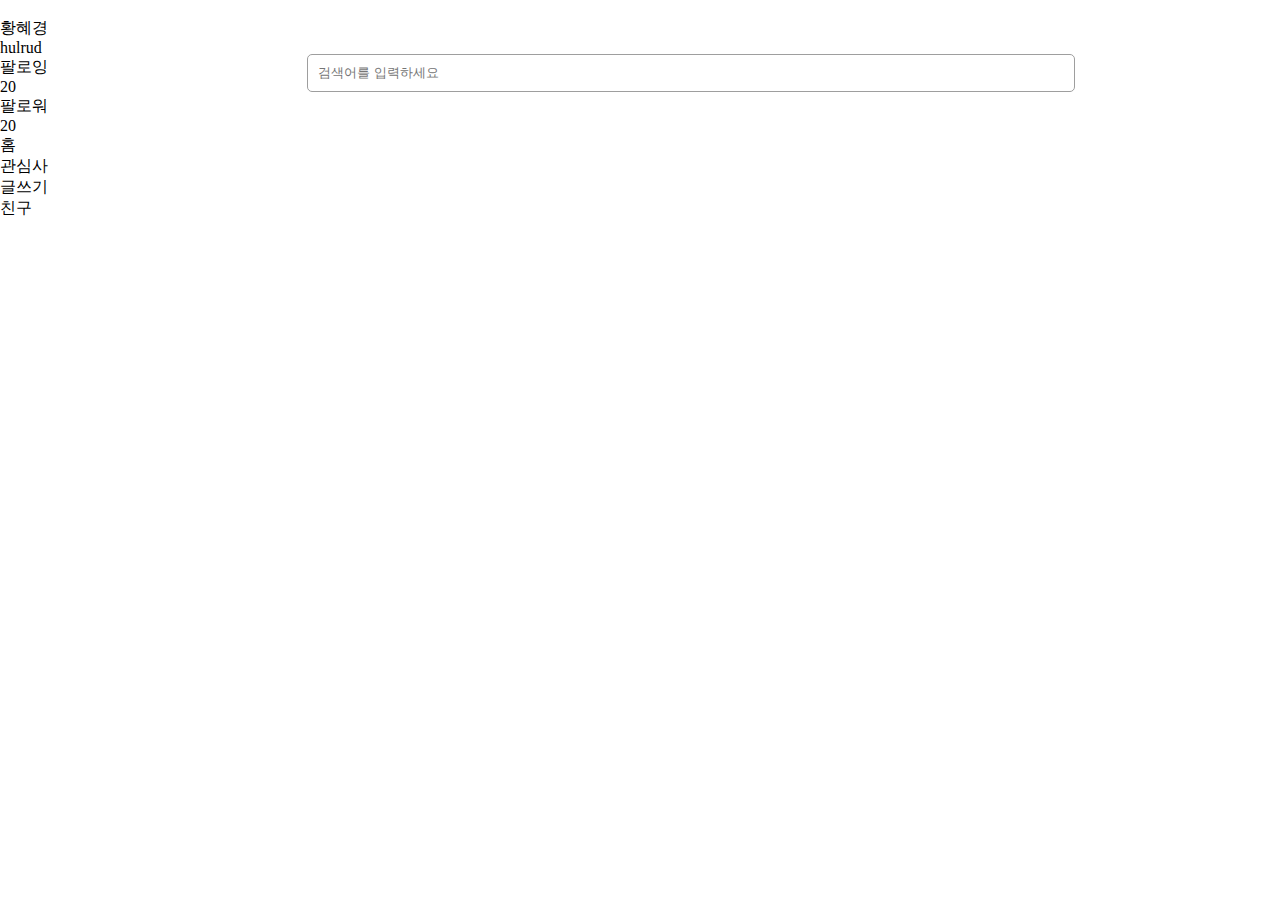
==== friends/index.html @ 4e04e3a8 "feat: friends 검색바 UI 구현" ====
<!DOCTYPE html>
<html lang="en">
<head>
    <meta charset="UTF-8">
    <meta name="viewport" content="width=device-width, initial-scale=1.0">
    <title>무러</title>
    <link rel="stylesheet" href="../css/style.css">
    <link rel="stylesheet" href="../css/nav.css">
    <link rel="stylesheet" href="./css/friends.css">
</head>
<body class="flex-container">
    <nav class="desktop-nav flex-container">
        <div class="profile-container">
            <div class="profile-img-wrap">
                <img src="../image/profile1.jpeg" alt="" class="profile-img">
            </div>
            <div class="name-and-id">
                <div class="name-lable">황혜경</div>
                <div class="id-label">hulrud</div>
            </div>
            <div class="follow-container flex-container">
                <div class="following-container">
                    <div class="following-label">팔로잉</div>
                    <div class="following-value">20</div>
                </div>
                <div class="follower-container">
                    <div class="follower-label">팔로워</div>
                    <div class="follower-value">20 </div>
                </div>
            </div>
        </div>
        <ul class="nav-list">
            <li class="nav-item home" onclick="window.open('/main', '_top')">
                <iconify-icon icon="clarity:home-line"></iconify-icon>
                <div class="nav-item-lable">홈</div>
            </li>
            <li class="nav-item interest" onclick="window.open('/interest', '_top')">
                <iconify-icon icon="clarity:fish-line"></iconify-icon>
                <div class="nav-item-lable">관심사</div>
            </li>
            <li class="nav-item write" onclick="window.open('/write', '_top')">
                <iconify-icon icon="solar:pen-linear"></iconify-icon>
                <div class="nav-item-lable">글쓰기</div>
            </li>

            <li class="nav-item friends" onclick="window.open('/friends', '_top')">
                <iconify-icon icon="solar:user-outline"></iconify-icon>
                <div class="nav-item-lable">친구</div>
            </li>
        </ul>
    </nav>
    <main id="main">
        <div class="search-container">
            <input type="text" id="search-field" placeholder="검색어를 입력하세요">
            <div class="search-icon">
                <iconify-icon icon="iconamoon:search"></iconify-icon>   
            </div>
        </div>
    </main>
    <script src="https://code.iconify.design/iconify-icon/1.0.7/iconify-icon.min.js"></script>
</body>
</html>
---- css/style.css ----
@font-face {
    font-family: 'Pretendard-Regular';
    src: url('https://cdn.jsdelivr.net/gh/Project-Noonnu/noonfonts_2107@1.1/Pretendard-Regular.woff') format('woff');
}

:root {
    --main-font: 'Pretendard-Regular';
    --primary: rgba(37, 168, 224, 1);
    --white: rgba(255, 255, 255, 1);
    --black: rgba(19, 19, 19, 1);
    --gray500: rgba(158, 158, 158, 1);
    --gray700: rgba(97, 97, 97, 1);
    --dusan: rgba(69, 99, 158, 1);
    --woman: rgba(219, 104, 132, 1);
    --yang: rgba(255, 229, 138, 1);
    --mamrgin-top: 6vh;
}

* {
    margin: 0;
    padding: 0;
    box-sizing: border-box;
    text-decoration: none;
    font-family: var(--main-font);
    outline: none;
    border: none;
}

html,
body {
    width: 100%;
    height: 100%;
    overflow-y: hidden;
}

a {
    color: var(--black);
    text-decoration: none;
}
---- friends/css/friends.css ----
#main {
    position: absolute;
    top: 6vh;
    left: 24vw;
    width: 60%;
    height: calc(100% - 6vh * 2);
    display: flex;
    flex-direction: column;
    justify-content: flex-start;
    gap: 7vh;
}

.main-label {
    font-weight: 500;
    font-size: 1.2rem;
}

.search-container {     
    display: flex;
    align-items: center;
    justify-content: space-between;
    padding: 10px;
    border-radius: 5px;
    border: 1px solid var(--gray-500, #9E9E9E);
    background: var(--white, #FFF);
}

#search-field {
    width: 90%;
}

.section-container {
    display: flex;
    flex-direction: column;
    gap: 20px;
}

.search-icon {
    font-size: 1.2rem;
    color: var(--gray500);
    cursor: pointer;
}
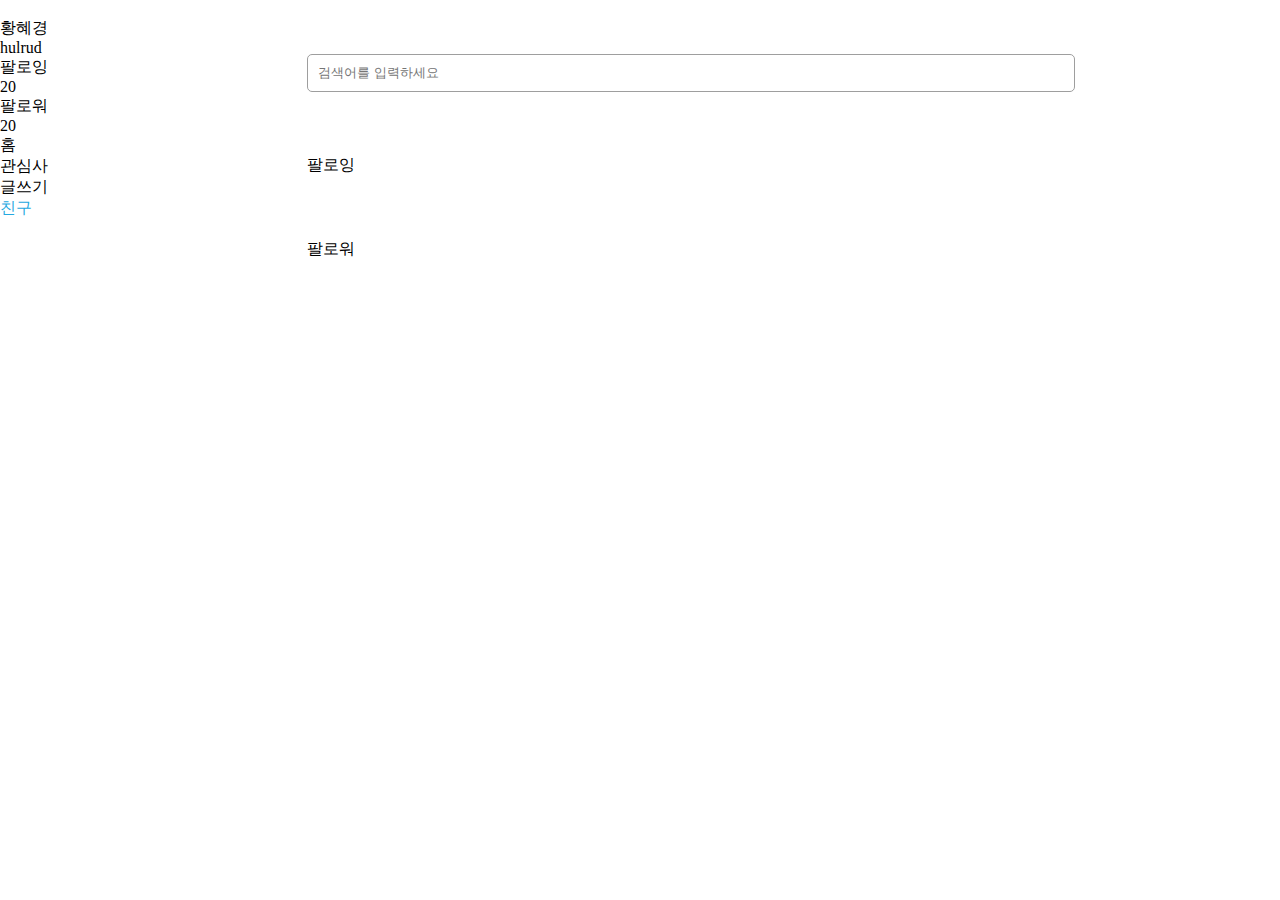
==== commit b25f4ab0: "design: 페이지에 해당하는 메뉴에 하이라이트" ====
--- a/friends/index.html
+++ b/friends/index.html
@@ -4,15 +4,16 @@
     <meta charset="UTF-8">
     <meta name="viewport" content="width=device-width, initial-scale=1.0">
     <title>무러</title>
+    <link rel="shortcut icon" href="../favicon.ico" type="image/x-icon">
     <link rel="stylesheet" href="../css/style.css">
     <link rel="stylesheet" href="../css/nav.css">
     <link rel="stylesheet" href="./css/friends.css">
 </head>
 <body class="flex-container">
-    <nav class="desktop-nav flex-container">
-        <div class="profile-container">
+    <nav class="nav flex-container">
+        <div class="profile-container desktop">
             <div class="profile-img-wrap">
-                <img src="../image/profile1.jpeg" alt="" class="profile-img">
+                <img src="../image/profile.png" alt="" class="profile-img">
             </div>
             <div class="name-and-id">
                 <div class="name-lable">황혜경</div>
@@ -43,7 +44,7 @@
                 <div class="nav-item-lable">글쓰기</div>
             </li>
 
-            <li class="nav-item friends" onclick="window.open('/friends', '_top')">
+            <li class="nav-item friends" onclick="window.open('/friends', '_top')" style="color: var(--primary);">
                 <iconify-icon icon="solar:user-outline"></iconify-icon>
                 <div class="nav-item-lable">친구</div>
             </li>
@@ -56,7 +57,21 @@
                 <iconify-icon icon="iconamoon:search"></iconify-icon>   
             </div>
         </div>
+        
+        <div class="friend-container main-section following-container">
+            <div class="section-label">팔로잉</div>
+            <div class="friend-list following-list"></div>
+        </div>
+
+        <div class="friend-container main-section follower-container">
+            <div class="section-label">팔로워</div>
+            <div class="friend-list follower-list"></div>
+        </div>
     </main>
+    <script src="https://cdn.jsdelivr.net/npm/axios/dist/axios.min.js"></script>
     <script src="https://code.iconify.design/iconify-icon/1.0.7/iconify-icon.min.js"></script>
+    <script src="../js/config.js"></script>
+    <script src="../js/nav.js"></script>
+    <script src="./js/friends.js"></script>
 </body>
 </html>--- a/css/style.css
+++ b/css/style.css
@@ -6,8 +6,12 @@
 :root {
     --main-font: 'Pretendard-Regular';
     --primary: rgba(37, 168, 224, 1);
+    --primary-hover: rgb(32, 144, 193);
+    --login-color: #06617F;
+    --login-hover: #043f52;
     --white: rgba(255, 255, 255, 1);
     --black: rgba(19, 19, 19, 1);
+    --gray300: rgb(195, 195, 195);
     --gray500: rgba(158, 158, 158, 1);
     --gray700: rgba(97, 97, 97, 1);
     --dusan: rgba(69, 99, 158, 1);
@@ -36,4 +40,25 @@
 a {
     color: var(--black);
     text-decoration: none;
-}+}
+
+::-webkit-scrollbar {
+    display: none;
+  }
+
+  @media screen and (max-width: 1024px) {
+
+    .profile-container.mobile {
+        position: fixed; 
+        top: 56px;
+        margin: 0 20px;
+        display: flex;
+        flex-direction: row;
+    }
+
+    .profile-container.mobile > .profile-img-wrap,
+    .profile-container.mobile > .profile-img-wrap > .profile-img{
+        min-width: 100px;
+        min-height: 100px;
+    }
+  }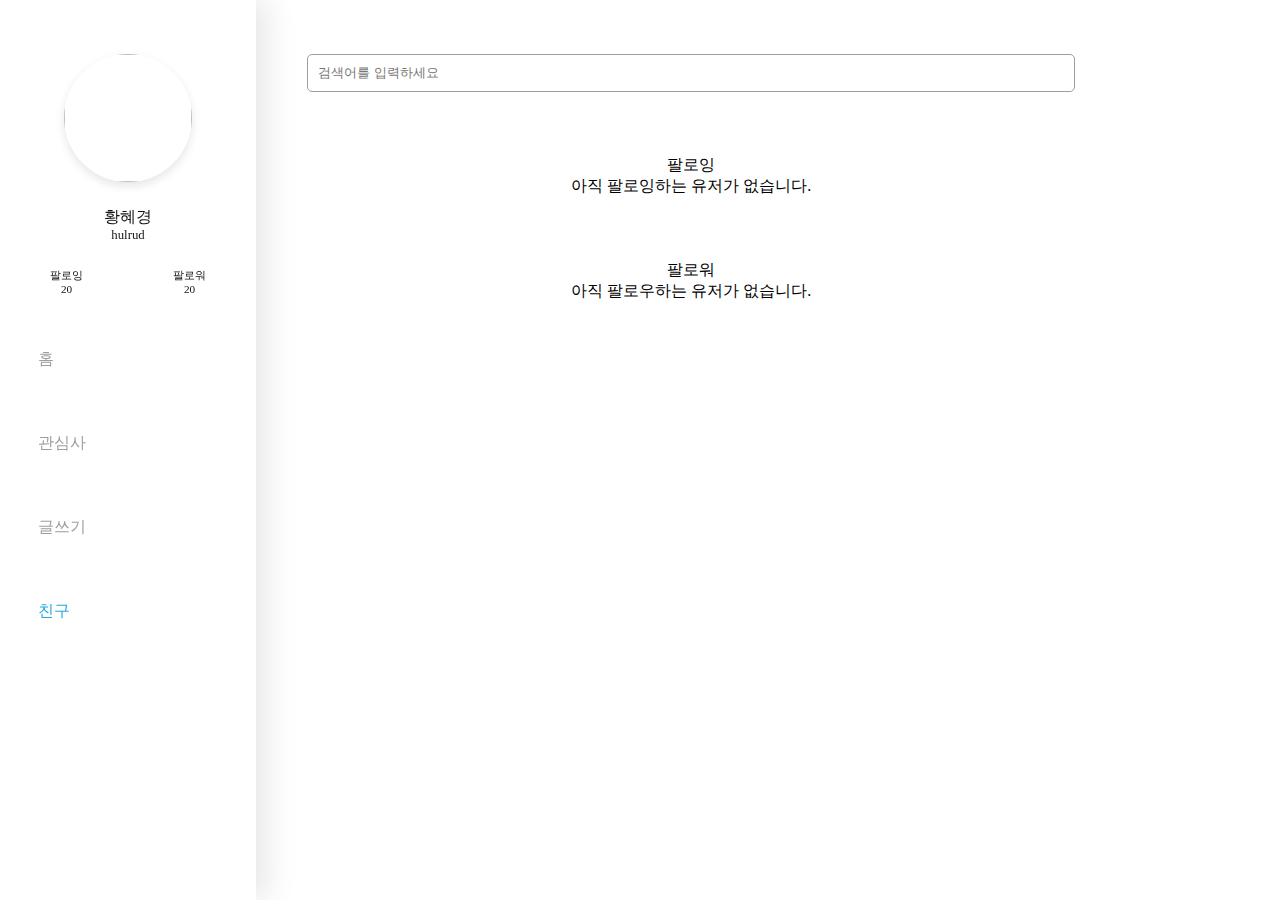
==== commit 0c173ea2: "fix: 데이터가 없을 때 페이지 수정" ====
--- a/friends/index.html
+++ b/friends/index.html
@@ -60,12 +60,12 @@
         
         <div class="friend-container main-section following-container">
             <div class="section-label">팔로잉</div>
-            <div class="friend-list following-list"></div>
+            <div class="friend-list following-list">아직 팔로잉하는 유저가 없습니다.</div>
         </div>
 
         <div class="friend-container main-section follower-container">
             <div class="section-label">팔로워</div>
-            <div class="friend-list follower-list"></div>
+            <div class="friend-list follower-list">아직 팔로우하는 유저가 없습니다.</div>
         </div>
     </main>
     <script src="https://cdn.jsdelivr.net/npm/axios/dist/axios.min.js"></script>
--- a/css/nav.css
+++ b/css/nav.css
@@ -0,0 +1,201 @@
+@font-face {
+    font-family: 'Pretendard-Regular';
+    src: url('https://cdn.jsdelivr.net/gh/Project-Noonnu/noonfonts_2107@1.1/Pretendard-Bold.woff') format('woff');
+    font-weight: 700;
+}
+
+@font-face {
+    font-family: 'Pretendard-Regular';
+    src: url('https://cdn.jsdelivr.net/gh/Project-Noonnu/noonfonts_2107@1.1/Pretendard-Regular.woff') format('woff');
+    font-weight: 400;
+}
+
+@font-face {
+    font-family: 'Pretendard-Regular';
+    src: url('https://cdn.jsdelivr.net/gh/Project-Noonnu/noonfonts_2107@1.1/Pretendard-Light.woff') format('woff');
+    font-weight: 300;
+}
+
+:root {
+    --main-font: 'Pretendard-Regular';
+    --primary: rgba(37, 168, 224, 1);
+    --white: rgba(255, 255, 255, 1);
+    --black: rgba(19, 19, 19, 1);
+    --gray500: rgba(158, 158, 158, 1);
+    --gray700: rgba(97, 97, 97, 1);
+    --dusan: rgba(69, 99, 158, 1);
+    --woman: rgba(219, 104, 132, 1);
+    --yang: rgba(255, 229, 138, 1);
+    --mamrgin-top: 6vh;
+}
+
+.nav {
+    z-index: 1;
+    position: fixed;
+    top: 0;
+    left: 0;
+    width: 20%;
+    height: 100%;
+    max-width: 300px;
+    display: flex;
+    flex-direction: column;
+    box-shadow: 10px 0px 30px 0px rgba(0, 0, 0, 0.10);
+    background-color: white;
+}
+
+.profile-container {
+    margin-top: 6vh;
+    display: flex;
+    flex-direction: column;
+    align-items: center;
+    gap: 25px;
+}
+
+.profile-img-wrap {
+    width: 10vw;
+    height: 10vw;
+}
+
+.profile-img-wrap > .profile-img {
+    object-fit: cover;
+    width: 10vw;
+    height: 10vw;
+    border-radius: 50%;
+
+    box-shadow: 0px 4px 10px 0px rgba(0, 0, 0, 0.10); 
+}
+
+.name-and-id {
+    display: flex;
+    flex-direction: column;
+    column-gap: 6px;
+    align-items: center;
+    font-size: 1.4rem;
+}
+
+.name-lable {
+    color: var(--black);
+    font-weight: 400;
+    font-size: 1rem;
+}
+
+.id-label {
+    color: var(--black);
+    font-weight: 300;
+    font-size: 0.8rem;
+}
+
+.follow-container {
+    display: flex;
+    align-items: center;
+    gap: 90px;
+}
+
+.follower-container,
+.following-container {
+    display: flex;
+    flex-direction: column;
+    align-items: center;
+}
+
+.following-label,
+.follower-label {
+    color: var(--black);
+    text-align: center;
+    font-size: 0.7rem;
+    font-style: normal;
+    font-weight: 400;
+}
+
+.following-value,
+.follower-value {
+    color: var(--black);
+    text-align: center;
+    font-size: 0.7rem;
+    font-style: normal;
+    font-weight: 400; 
+}
+
+.nav-list {
+    margin: 6vh 0 0 2vw;
+    list-style: none;
+    display: flex;
+    flex-direction: column;
+    gap: 7vh;
+}
+
+.nav-item {
+    display: flex;
+    gap: 1vw;
+    align-items: center;
+    color: var(--gray500);
+    cursor: pointer;
+    transition: 0.3s;
+}
+
+.nav-item > iconify-icon {
+    font-size: 1.1rem;
+}
+
+.nav-item-lable {
+    font-size: 1rem;
+}
+
+.nav-item:hover {
+    color: var(--primary);
+}
+
+.mobile {
+    display: none;
+}
+
+@media screen and (max-width: 1024px){
+
+    html,
+    body {
+        width: 100%;
+        overflow: scroll;
+    }
+
+    .desktop {
+        display: none;
+    }
+
+    .nav {
+        bottom: 0;
+        width: 100%;
+        max-width: none;
+        height: 56px;
+        flex-direction: row;
+        box-shadow: none;
+        background-color: rgba(0, 0, 0, 0);
+    }
+
+    .nav-list {
+        position: fixed;
+        bottom: 0;
+        width: 100%;
+        height: 56px;
+        margin: 0;
+        flex-direction: row;
+        justify-content: space-evenly;
+        align-items: center;
+        box-shadow: 10px 0px 30px 0px rgba(0, 0, 0, 0.10);
+        background-color: white;
+    }
+
+    .nav-item {
+        flex-direction: column;
+        cursor: pointer;
+    }
+
+    .nav-item > .nav-item-lable {
+        font-size: 0.8rem;
+    }
+
+    .mobile {
+        display: flex;
+    }
+}
+
+
